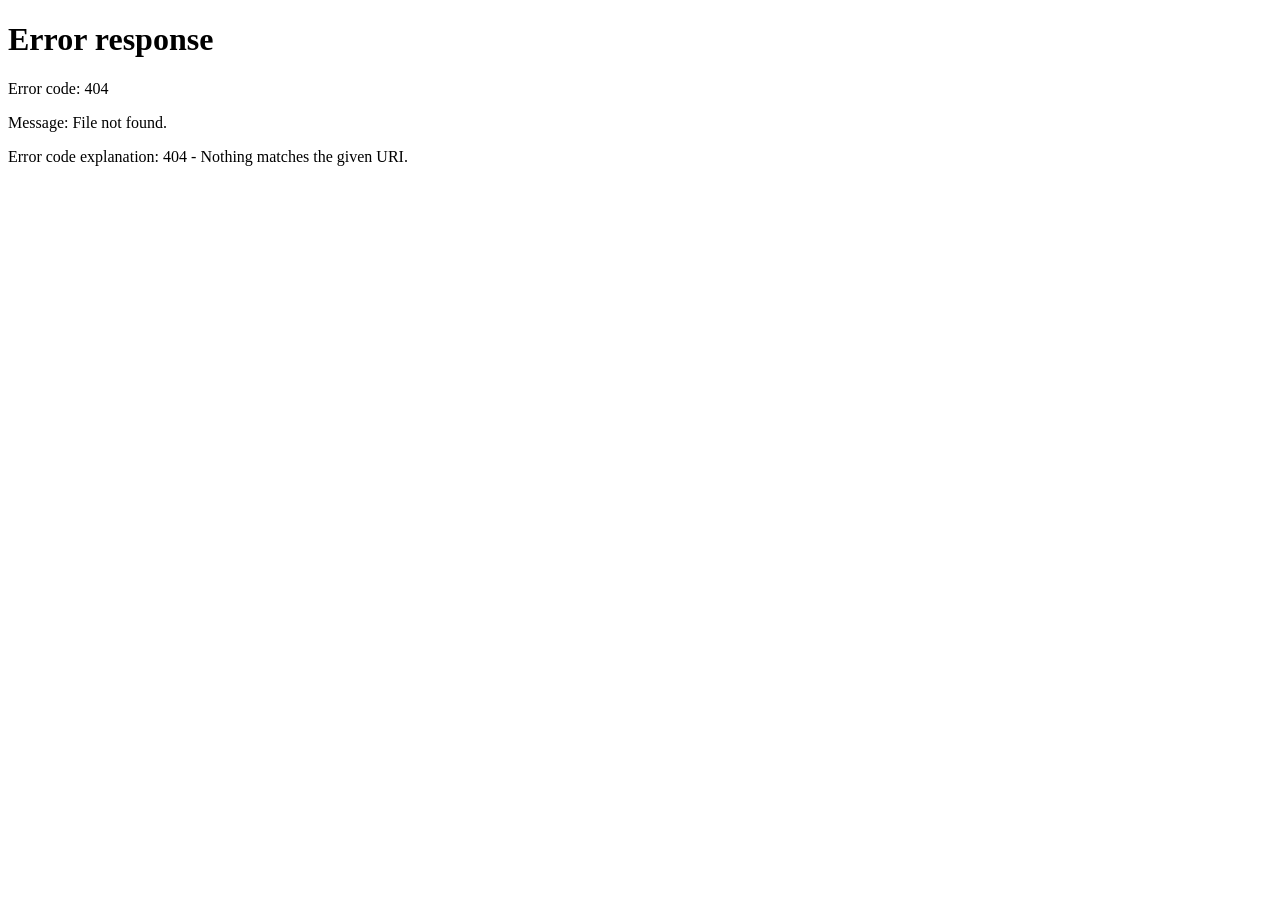
==== learn.html @ 27f0d24c "Add files via upload" ====
<!DOCTYPE html>
<html lang="en">
<head>
<meta charset="UTF-8">
<meta name="viewport" content="width=device-width, initial-scale=1.0">
<title>Mission Briefing — Study Invaders</title>
<link rel="preconnect" href="https://fonts.googleapis.com">
<link href="https://fonts.googleapis.com/css2?family=Press+Start+2P&family=VT323&display=swap" rel="stylesheet">
<link rel="stylesheet" href="assets/style.css">
<style>
  .topBar{
    display:flex;
    align-items:center;
    justify-content:space-between;
    margin-bottom:18px;
  }
  .agentTag{
    font-size:16px;
    color:var(--ink-dim);
    letter-spacing:0.5px;
  }
  .agentTag span{ color:var(--cyan); }

  h2{
    font-family:'Press Start 2P', monospace;
    font-size:15px;
    color:var(--cyan);
    letter-spacing:1px;
    margin:0 0 4px;
    text-shadow:0 0 6px rgba(76,224,210,0.5);
  }
  .fileTag{
    font-size:16px;
    color:var(--ink-dim);
    margin:0 0 26px;
  }

  /* ---------- Radar loader ---------- */
  #loadingView{
    text-align:center;
    padding:20px 0 8px;
  }
  .radar{
    width:150px;
    height:150px;
    margin:0 auto 22px;
    border-radius:50%;
    position:relative;
    background:
      radial-gradient(circle, rgba(76,224,210,0.06) 0%, transparent 70%),
      repeating-radial-gradient(circle, transparent 0, transparent 24px, rgba(76,224,210,0.12) 25px);
    border:2px solid var(--panel-edge);
    overflow:hidden;
  }
  .radarSweep{
    position:absolute;
    inset:0;
    background:conic-gradient(from 0deg, rgba(76,224,210,0.55), transparent 35%);
    animation:spin 2.2s linear infinite;
  }
  .radarBlip{
    position:absolute;
    width:6px;
    height:6px;
    background:var(--amber);
    border-radius:50%;
    box-shadow:0 0 6px rgba(255,209,102,0.9);
    animation:blipFade 1.6s ease-out forwards;
  }
  @keyframes spin{ to{ transform:rotate(360deg); } }
  @keyframes blipFade{
    0%{ opacity:0; transform:scale(0.4); }
    20%{ opacity:1; transform:scale(1); }
    100%{ opacity:0; transform:scale(1); }
  }
  #loadingStatus{
    font-size:19px;
    color:var(--amber);
    min-height:26px;
  }

  /* ---------- Result cards ---------- */
  #resultView{ display:none; }
  .card{
    background:rgba(10,11,30,0.55);
    border:2px solid var(--panel-edge);
    border-radius:8px;
    padding:16px 18px;
    margin-bottom:18px;
  }
  .cardTitle{
    font-family:'Press Start 2P', monospace;
    font-size:12px;
    letter-spacing:1.5px;
    color:var(--amber);
    margin:0 0 12px;
  }
  .summaryText{
    font-size:19px;
    line-height:1.5;
    color:var(--ink);
    margin:0;
  }
  .highlightList{
    list-style:none;
    margin:0;
    padding:0;
  }
  .highlightList li{
    font-size:18px;
    line-height:1.5;
    padding-left:22px;
    position:relative;
    margin-bottom:8px;
  }
  .highlightList li::before{
    content:"★";
    position:absolute;
    left:0;
    color:var(--cyan);
    font-size:14px;
    top:2px;
  }
  .keywordWrap{
    display:flex;
    flex-wrap:wrap;
    gap:10px;
  }
  .keywordChip{
    background:var(--panel);
    border:2px solid var(--cyan);
    color:var(--cyan);
    font-family:'VT323', monospace;
    font-size:17px;
    padding:6px 14px;
    border-radius:20px;
    cursor:pointer;
    transition:background 0.15s, color 0.15s;
  }
  .keywordChip:hover{ background:var(--cyan); color:var(--void); }
  .keywordDef{
    display:none;
    font-size:17px;
    color:var(--ink-dim);
    margin-top:10px;
    padding:10px 12px;
    border-left:2px solid var(--cyan);
    background:rgba(76,224,210,0.06);
  }
  .keywordDef.open{ display:block; }

  /* ---------- API key modal ---------- */
  #keyModal{
    position:fixed;
    inset:0;
    z-index:50;
    background:rgba(10,11,30,0.85);
    display:flex;
    align-items:center;
    justify-content:center;
    padding:24px;
  }
  #keyModal .cabinet{ max-width:420px; }
  #keyModal p{ font-size:17px; color:var(--ink-dim); line-height:1.5; }
  #keyModal a{ color:var(--cyan); }

  #errorView{
    display:none;
    text-align:center;
    padding:20px 0;
  }
  #errorView p{ font-size:18px; color:var(--ink-dim); margin-bottom:20px; }

  .bottomRow{
    display:flex;
    gap:12px;
    margin-top:8px;
  }
</style>
</head>
<body>

<canvas id="starfield"></canvas>
<div id="crt"></div>

<div class="stage">
  <div class="cabinet wide">

    <div class="topBar">
      <button class="btnGhost" onclick="window.location.href='index.html'">&larr; Back</button>
      <span class="agentTag">Agent: <span id="agentName">—</span></span>
    </div>

    <h2>MISSION BRIEFING</h2>
    <p class="fileTag" id="fileTag">Decoding transmission...</p>

    <!-- Loading state -->
    <div id="loadingView">
      <div class="radar">
        <div class="radarSweep"></div>
        <div id="blipLayer"></div>
      </div>
      <div id="loadingStatus">Scanning notes...</div>
    </div>

    <!-- Error state -->
    <div id="errorView">
      <p id="errorMessage">Transmission failed. Signal lost somewhere between here and the mothership.</p>
      <button class="btnGhost" id="retryBtn">Try again</button>
    </div>

    <!-- Result state -->
    <div id="resultView">
      <div class="card">
        <p class="cardTitle">SUMMARY</p>
        <p class="summaryText" id="summaryText"></p>
      </div>

      <div class="card">
        <p class="cardTitle">HIGHLIGHTS</p>
        <ul class="highlightList" id="highlightList"></ul>
      </div>

      <div class="card">
        <p class="cardTitle">KEYWORDS</p>
        <div class="keywordWrap" id="keywordWrap"></div>
      </div>

      <div class="bottomRow">
        <button class="btnPrimary ready" id="launchBtn">LAUNCH MISSION &gt;</button>
      </div>
    </div>

  </div>
</div>

<!-- API key setup modal -->
<div id="keyModal" style="display:none;">
  <div class="cabinet">
    <h2 style="margin-bottom:14px;">GEMINI API KEY</h2>
    <p>Study Invaders needs a Gemini API key to decode your notes. Get a free key from
      <a href="https://aistudio.google.com/apikey" target="_blank" rel="noopener">Google AI Studio</a>,
      then paste it below. It's stored only in this browser.</p>
    <fieldset>
      <label for="apiKeyInput">API key</label>
      <input type="password" id="apiKeyInput" placeholder="AIza...">
    </fieldset>
    <button class="btnPrimary ready" id="saveKeyBtn">SAVE &amp; CONTINUE</button>
  </div>
</div>

<script src="assets/pixelart.js"></script>
<script src="assets/starfield.js"></script>
<script>
const agentNameEl = document.getElementById('agentName');
const fileTagEl = document.getElementById('fileTag');
const loadingView = document.getElementById('loadingView');
const errorView = document.getElementById('errorView');
const resultView = document.getElementById('resultView');
const loadingStatus = document.getElementById('loadingStatus');
const blipLayer = document.getElementById('blipLayer');
const keyModal = document.getElementById('keyModal');

// ---------- Read handoff data from index.html ----------
const username = sessionStorage.getItem('si_username');
const noteRaw = sessionStorage.getItem('si_note');

if(!username || !noteRaw){
  window.location.href = 'index.html';
}

const note = noteRaw ? JSON.parse(noteRaw) : null;
agentNameEl.textContent = username || '—';
if(note) fileTagEl.textContent = `Decoding: ${note.name}`;

// ---------- Loading flourishes ----------
const statusMessages = [
  'Scanning notes...',
  'Extracting key intel...',
  'Cross-referencing subtopics...',
  'Compiling briefing...'
];
let statusIdx = 0;
const statusInterval = setInterval(() => {
  statusIdx = (statusIdx + 1) % statusMessages.length;
  loadingStatus.textContent = statusMessages[statusIdx];
}, 1700);

const blipInterval = setInterval(() => {
  const blip = document.createElement('div');
  blip.className = 'radarBlip';
  blip.style.left = (20 + Math.random() * 60) + '%';
  blip.style.top = (20 + Math.random() * 60) + '%';
  blipLayer.appendChild(blip);
  setTimeout(() => blip.remove(), 1600);
}, 500);

function stopLoadingFlourishes(){
  clearInterval(statusInterval);
  clearInterval(blipInterval);
}

// ---------- API key handling ----------
function getApiKey(){
  return localStorage.getItem('si_geminiKey');
}

document.getElementById('saveKeyBtn').addEventListener('click', () => {
  const val = document.getElementById('apiKeyInput').value.trim();
  if(!val) return;
  localStorage.setItem('si_geminiKey', val);
  keyModal.style.display = 'none';
  runBriefing();
});

// ---------- Gemini call ----------
const RESPONSE_SCHEMA = {
  type: "object",
  properties: {
    summary: { type: "string" },
    highlights: { type: "array", items: { type: "string" } },
    keywords: {
      type: "array",
      items: {
        type: "object",
        properties: {
          term: { type: "string" },
          definition: { type: "string" }
        },
        required: ["term", "definition"]
      }
    }
  },
  required: ["summary", "highlights", "keywords"]
};

const PROMPT = `You are a study assistant helping a student quickly review their teacher's notes before a quiz.
Based ONLY on the attached notes (do not invent information that isn't supported by them), produce:
- summary: a clear 3-5 sentence overview of what the notes cover, written for quick review.
- highlights: 5 to 8 short bullet-point strings capturing the most important facts, definitions, or must-know statements.
- keywords: 5 to 10 key terms from the notes, each with a one-sentence definition in the student's own-language style (simple, clear).
Keep language encouraging and appropriate for a student.`;

async function callGemini(apiKey){
  const parts = [{ text: PROMPT }];
  if(note.isText){
    parts.push({ text: "NOTES CONTENT:\n" + note.content });
  } else {
    parts.push({ inline_data: { mime_type: note.mimeType, data: note.content } });
  }

  const res = await fetch(
    `https://generativelanguage.googleapis.com/v1beta/models/gemini-2.5-flash:generateContent?key=${apiKey}`,
    {
      method: 'POST',
      headers: { 'Content-Type': 'application/json' },
      body: JSON.stringify({
        contents: [{ parts }],
        generationConfig: {
          responseMimeType: 'application/json',
          responseSchema: RESPONSE_SCHEMA
        }
      })
    }
  );

  if(!res.ok){
    const errText = await res.text();
    throw new Error(`Gemini API error (${res.status}): ${errText}`);
  }

  const data = await res.json();
  const textOut = data.candidates?.[0]?.content?.parts?.[0]?.text;
  if(!textOut) throw new Error('No content returned from Gemini.');
  return JSON.parse(textOut);
}

function renderResults(learnData){
  document.getElementById('summaryText').textContent = learnData.summary;

  const list = document.getElementById('highlightList');
  list.innerHTML = '';
  learnData.highlights.forEach(h => {
    const li = document.createElement('li');
    li.textContent = h;
    list.appendChild(li);
  });

  const wrap = document.getElementById('keywordWrap');
  wrap.innerHTML = '';

  let holder = document.getElementById('keywordDefsHolder');
  if(holder) holder.remove();
  holder = document.createElement('div');
  holder.id = 'keywordDefsHolder';

  learnData.keywords.forEach((kw, i) => {
    const chip = document.createElement('button');
    chip.className = 'keywordChip';
    chip.type = 'button';
    chip.textContent = kw.term;

    const def = document.createElement('div');
    def.className = 'keywordDef';
    def.id = `kwdef-${i}`;
    def.textContent = kw.definition;

    chip.addEventListener('click', () => def.classList.toggle('open'));

    wrap.appendChild(chip);
    holder.appendChild(def);
  });

  wrap.after(holder);
}

async function runBriefing(){
  const apiKey = getApiKey();
  if(!apiKey){
    keyModal.style.display = 'flex';
    return;
  }

  loadingView.style.display = 'block';
  errorView.style.display = 'none';
  resultView.style.display = 'none';

  try{
    const learnData = await callGemini(apiKey);
    sessionStorage.setItem('si_learnData', JSON.stringify(learnData));
    stopLoadingFlourishes();
    loadingView.style.display = 'none';
    resultView.style.display = 'block';
    renderResults(learnData);
  } catch(err){
    console.error(err);
    stopLoadingFlourishes();
    loadingView.style.display = 'none';
    errorView.style.display = 'block';
    document.getElementById('errorMessage').textContent =
      "Transmission failed: " + err.message;
  }
}

document.getElementById('retryBtn').addEventListener('click', runBriefing);

document.getElementById('launchBtn').addEventListener('click', () => {
  window.location.href = 'play.html';
});

// Kick off on page load
if(note) runBriefing();
</script>

</body>
</html>
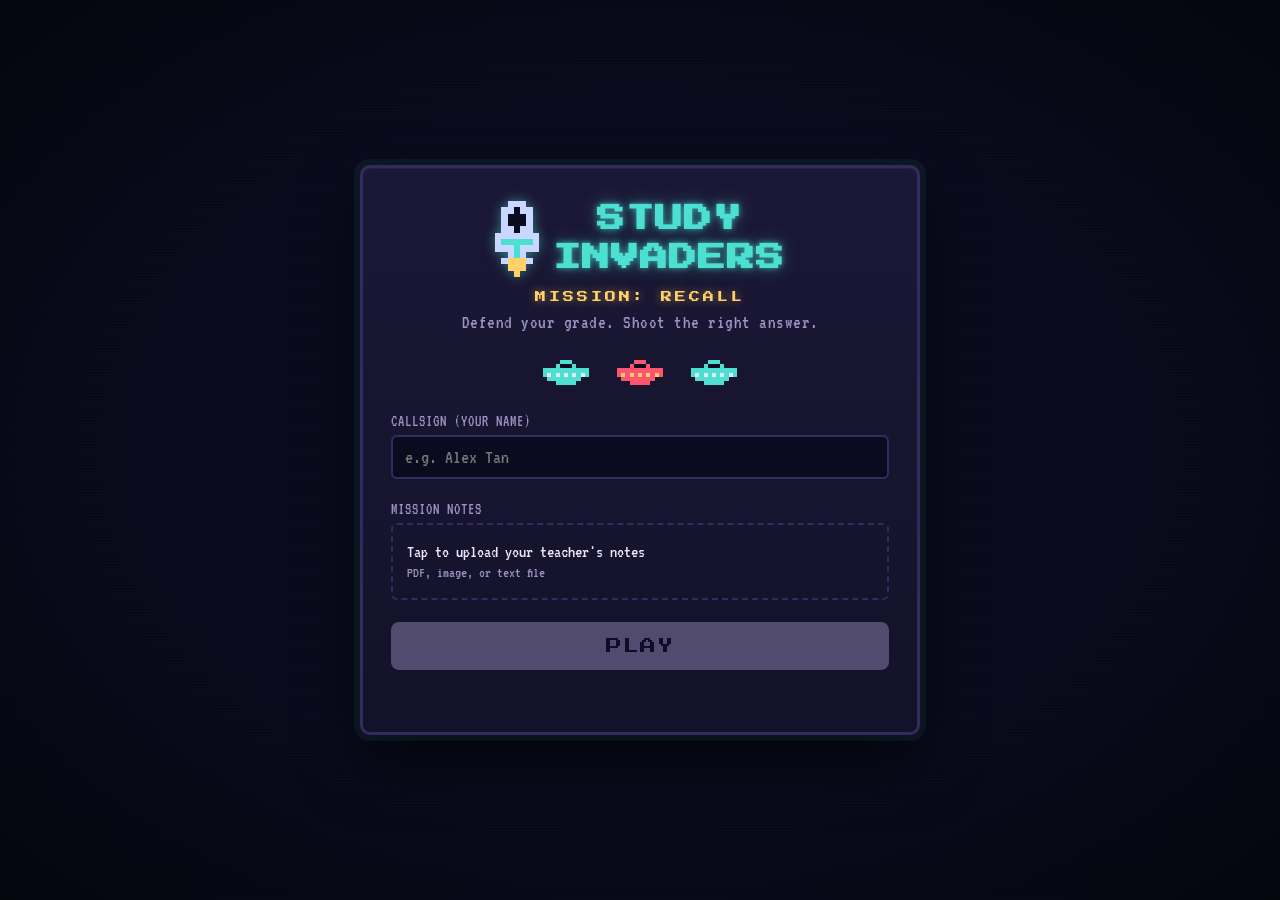
==== commit 8423c889: "Update learn.html" ====
--- a/assets/style.css
+++ b/assets/style.css
@@ -0,0 +1,330 @@
+/* ============================================
+   STUDY INVADERS: MISSION RECALL
+   Shared stylesheet — used by every screen
+   ============================================ */
+
+:root{
+  --void:#0a0b1e;
+  --panel:#1b1836;
+  --panel-edge:#332a5e;
+  --ink:#e9e6f7;
+  --ink-dim:#9c93c2;
+  --cyan:#4ce0d2;
+  --red:#ff5470;
+  --amber:#ffd166;
+}
+
+*{ box-sizing:border-box; }
+
+html,body{
+  margin:0;
+  min-height:100%;
+  background:var(--void);
+  color:var(--ink);
+  font-family:'VT323', monospace;
+}
+
+body{
+  min-height:100vh;
+}
+
+/* ---------- Background layers (starfield + CRT) ---------- */
+#starfield{
+  position:fixed;
+  inset:0;
+  z-index:0;
+}
+
+#crt{
+  position:fixed;
+  inset:0;
+  z-index:5;
+  pointer-events:none;
+  background:
+    repeating-linear-gradient(
+      to bottom,
+      rgba(0,0,0,0.15) 0px,
+      rgba(0,0,0,0.15) 1px,
+      transparent 2px,
+      transparent 3px
+    ),
+    radial-gradient(ellipse at center, rgba(0,0,0,0) 55%, rgba(0,0,0,0.55) 100%);
+  mix-blend-mode:multiply;
+}
+
+.stage{
+  position:relative;
+  z-index:10;
+  min-height:100vh;
+  display:flex;
+  align-items:center;
+  justify-content:center;
+  padding:24px;
+}
+
+.cabinet{
+  width:100%;
+  max-width:560px;
+  background:linear-gradient(180deg, var(--panel), #14112a);
+  border:3px solid var(--panel-edge);
+  border-radius:10px;
+  box-shadow:
+    0 0 0 6px rgba(76,224,210,0.06),
+    0 30px 60px rgba(0,0,0,0.55),
+    inset 0 1px 0 rgba(255,255,255,0.05);
+  padding:32px 28px 28px;
+  text-align:center;
+}
+
+.cabinet.wide{
+  max-width:680px;
+  text-align:left;
+}
+
+/* ---------- Typography ---------- */
+h1{
+  font-family:'Press Start 2P', monospace;
+  font-size:clamp(18px, 5vw, 28px);
+  line-height:1.4;
+  margin:0;
+  color:var(--cyan);
+  text-shadow:
+    0 0 6px rgba(76,224,210,0.7),
+    0 0 18px rgba(76,224,210,0.35);
+  letter-spacing:1px;
+}
+
+.missionTag{
+  font-family:'Press Start 2P', monospace;
+  font-size:11px;
+  color:var(--amber);
+  letter-spacing:3px;
+  margin:14px 0 0;
+  text-shadow:0 0 8px rgba(255,209,102,0.5);
+}
+
+.tagline{
+  font-size:19px;
+  color:var(--ink-dim);
+  margin:10px 0 28px;
+  letter-spacing:0.5px;
+}
+
+/* ---------- Titled sprite row ---------- */
+.titleRow{
+  display:flex;
+  align-items:center;
+  justify-content:center;
+  gap:14px;
+  margin-bottom:6px;
+}
+
+/* ---------- Form elements ---------- */
+fieldset{
+  border:none;
+  margin:0 0 22px;
+  padding:0;
+  text-align:left;
+}
+
+label{
+  display:block;
+  font-size:16px;
+  letter-spacing:1px;
+  color:var(--ink-dim);
+  text-transform:uppercase;
+  margin-bottom:6px;
+}
+
+input[type="text"],
+input[type="password"]{
+  width:100%;
+  background:var(--void);
+  border:2px solid var(--panel-edge);
+  border-radius:6px;
+  color:var(--ink);
+  font-family:'VT323', monospace;
+  font-size:20px;
+  padding:10px 12px;
+  outline:none;
+  transition:border-color 0.15s, box-shadow 0.15s;
+}
+
+input[type="text"]:focus,
+input[type="password"]:focus,
+.uploadZone:focus-within{
+  border-color:var(--cyan);
+  box-shadow:0 0 0 3px rgba(76,224,210,0.25);
+}
+
+.uploadZone{
+  border:2px dashed var(--panel-edge);
+  border-radius:6px;
+  padding:18px 14px;
+  cursor:pointer;
+  transition:border-color 0.15s, background 0.15s;
+  position:relative;
+}
+
+.uploadZone:hover{
+  border-color:var(--cyan);
+  background:rgba(76,224,210,0.05);
+}
+
+.uploadZone input[type="file"]{
+  position:absolute;
+  inset:0;
+  opacity:0;
+  cursor:pointer;
+}
+
+.uploadZone .zoneLabel{ font-size:18px; color:var(--ink); }
+.uploadZone .zoneHint{ font-size:15px; color:var(--ink-dim); margin-top:4px; }
+.uploadZone.hasFile{ border-color:var(--cyan); border-style:solid; }
+.uploadZone.hasFile .zoneLabel{ color:var(--cyan); }
+
+/* ---------- Buttons ---------- */
+.btnPrimary{
+  width:100%;
+  font-family:'Press Start 2P', monospace;
+  font-size:16px;
+  letter-spacing:1px;
+  padding:16px;
+  border-radius:8px;
+  border:none;
+  cursor:pointer;
+  background:var(--ink-dim);
+  color:var(--void);
+  opacity:0.45;
+  transition:opacity 0.2s, transform 0.1s, background 0.2s, box-shadow 0.2s;
+}
+
+.btnPrimary.ready{
+  background:var(--cyan);
+  opacity:1;
+  box-shadow:0 0 20px rgba(76,224,210,0.45);
+}
+
+.btnPrimary.ready:hover{ transform:translateY(-2px); box-shadow:0 0 28px rgba(76,224,210,0.65); }
+.btnPrimary.ready:active{ transform:translateY(0); }
+
+.btnGhost{
+  font-family:'VT323', monospace;
+  font-size:18px;
+  color:var(--ink-dim);
+  background:transparent;
+  border:2px solid var(--panel-edge);
+  border-radius:6px;
+  padding:8px 16px;
+  cursor:pointer;
+  transition:border-color 0.15s, color 0.15s;
+}
+
+.btnGhost:hover{ border-color:var(--cyan); color:var(--cyan); }
+
+#status{
+  margin-top:14px;
+  font-size:16px;
+  min-height:20px;
+  color:var(--amber);
+}
+
+/* ---------- Radar loader (reusable across pages) ---------- */
+.radarLoader{
+  width:150px;
+  height:150px;
+  margin:0 auto 22px;
+  border-radius:50%;
+  position:relative;
+  background:
+    radial-gradient(circle, rgba(76,224,210,0.06) 0%, transparent 70%),
+    repeating-radial-gradient(circle, transparent 0, transparent 24px, rgba(76,224,210,0.12) 25px);
+  border:2px solid var(--panel-edge);
+  overflow:hidden;
+}
+.radarLoader .radarSweep{
+  position:absolute;
+  inset:0;
+  background:conic-gradient(from 0deg, rgba(76,224,210,0.55), transparent 35%);
+  animation:radarSpin 2.2s linear infinite;
+}
+.radarBlip{
+  position:absolute;
+  width:6px;
+  height:6px;
+  background:var(--amber);
+  border-radius:50%;
+  box-shadow:0 0 6px rgba(255,209,102,0.9);
+  animation:blipFade 1.6s ease-out forwards;
+}
+@keyframes radarSpin{ to{ transform:rotate(360deg); } }
+@keyframes blipFade{
+  0%{ opacity:0; transform:scale(0.4); }
+  20%{ opacity:1; transform:scale(1); }
+  100%{ opacity:0; transform:scale(1); }
+}
+.loadingStatusText{
+  font-size:19px;
+  color:var(--amber);
+  min-height:26px;
+  text-align:center;
+}
+
+/* ---------- Modal overlay (reusable across pages) ---------- */
+.modalOverlay{
+  position:fixed;
+  inset:0;
+  z-index:50;
+  background:rgba(10,11,30,0.85);
+  display:flex;
+  align-items:center;
+  justify-content:center;
+  padding:24px;
+}
+.modalOverlay .cabinet{ max-width:420px; }
+.modalOverlay p{ font-size:17px; color:var(--ink-dim); line-height:1.5; }
+.modalOverlay a{ color:var(--cyan); }
+
+/* ---------- Result cards (reusable across pages) ---------- */
+.card{
+  background:rgba(10,11,30,0.55);
+  border:2px solid var(--panel-edge);
+  border-radius:8px;
+  padding:16px 18px;
+  margin-bottom:18px;
+  text-align:left;
+}
+.cardTitle{
+  font-family:'Press Start 2P', monospace;
+  font-size:12px;
+  letter-spacing:1.5px;
+  color:var(--amber);
+  margin:0 0 12px;
+}
+
+/* ---------- Top bar (reusable across pages) ---------- */
+.topBar{
+  display:flex;
+  align-items:center;
+  justify-content:space-between;
+  margin-bottom:18px;
+}
+.agentTag{
+  font-size:16px;
+  color:var(--ink-dim);
+  letter-spacing:0.5px;
+}
+.agentTag span{ color:var(--cyan); }
+
+h2{
+  font-family:'Press Start 2P', monospace;
+  font-size:15px;
+  color:var(--cyan);
+  letter-spacing:1px;
+  margin:0 0 4px;
+  text-shadow:0 0 6px rgba(76,224,210,0.5);
+}
+
+@media (prefers-reduced-motion: reduce){
+  .noMotion, #rocketIcon, .ufoRow img{ animation:none !important; }
+}
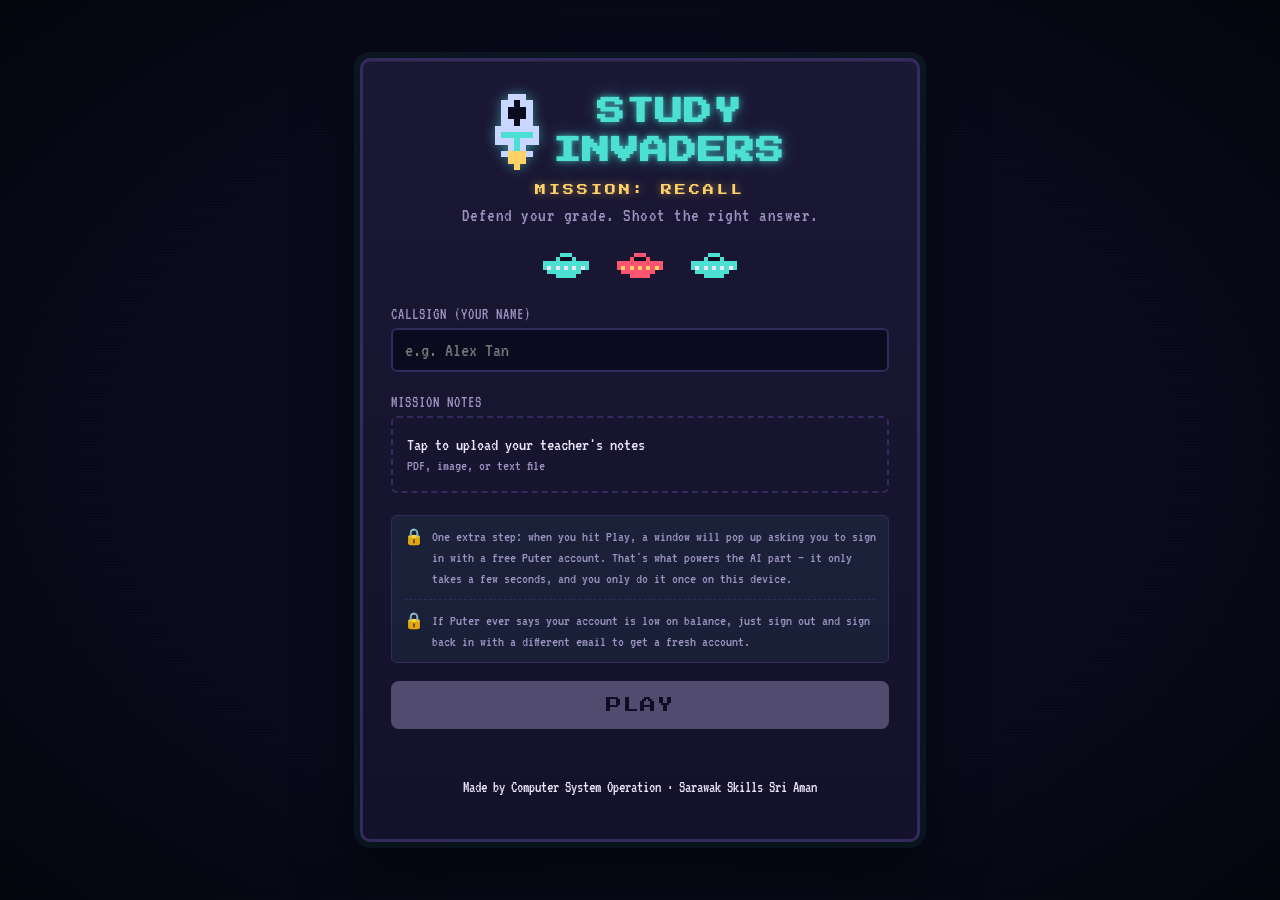
==== commit 95cbb61a: "Update learn.html" ====
--- a/learn.html
+++ b/learn.html
@@ -7,93 +7,13 @@
 <link rel="preconnect" href="https://fonts.googleapis.com">
 <link href="https://fonts.googleapis.com/css2?family=Press+Start+2P&family=VT323&display=swap" rel="stylesheet">
 <link rel="stylesheet" href="assets/style.css">
+<link rel="icon" type="image/svg+xml" href="assets/favicon.svg">
+<link rel="alternate icon" href="assets/favicon.ico">
 <style>
-  .topBar{
-    display:flex;
-    align-items:center;
-    justify-content:space-between;
-    margin-bottom:18px;
-  }
-  .agentTag{
-    font-size:16px;
-    color:var(--ink-dim);
-    letter-spacing:0.5px;
-  }
-  .agentTag span{ color:var(--cyan); }
-
-  h2{
-    font-family:'Press Start 2P', monospace;
-    font-size:15px;
-    color:var(--cyan);
-    letter-spacing:1px;
-    margin:0 0 4px;
-    text-shadow:0 0 6px rgba(76,224,210,0.5);
-  }
   .fileTag{
     font-size:16px;
     color:var(--ink-dim);
     margin:0 0 26px;
-  }
-
-  /* ---------- Radar loader ---------- */
-  #loadingView{
-    text-align:center;
-    padding:20px 0 8px;
-  }
-  .radar{
-    width:150px;
-    height:150px;
-    margin:0 auto 22px;
-    border-radius:50%;
-    position:relative;
-    background:
-      radial-gradient(circle, rgba(76,224,210,0.06) 0%, transparent 70%),
-      repeating-radial-gradient(circle, transparent 0, transparent 24px, rgba(76,224,210,0.12) 25px);
-    border:2px solid var(--panel-edge);
-    overflow:hidden;
-  }
-  .radarSweep{
-    position:absolute;
-    inset:0;
-    background:conic-gradient(from 0deg, rgba(76,224,210,0.55), transparent 35%);
-    animation:spin 2.2s linear infinite;
-  }
-  .radarBlip{
-    position:absolute;
-    width:6px;
-    height:6px;
-    background:var(--amber);
-    border-radius:50%;
-    box-shadow:0 0 6px rgba(255,209,102,0.9);
-    animation:blipFade 1.6s ease-out forwards;
-  }
-  @keyframes spin{ to{ transform:rotate(360deg); } }
-  @keyframes blipFade{
-    0%{ opacity:0; transform:scale(0.4); }
-    20%{ opacity:1; transform:scale(1); }
-    100%{ opacity:0; transform:scale(1); }
-  }
-  #loadingStatus{
-    font-size:19px;
-    color:var(--amber);
-    min-height:26px;
-  }
-
-  /* ---------- Result cards ---------- */
-  #resultView{ display:none; }
-  .card{
-    background:rgba(10,11,30,0.55);
-    border:2px solid var(--panel-edge);
-    border-radius:8px;
-    padding:16px 18px;
-    margin-bottom:18px;
-  }
-  .cardTitle{
-    font-family:'Press Start 2P', monospace;
-    font-size:12px;
-    letter-spacing:1.5px;
-    color:var(--amber);
-    margin:0 0 12px;
   }
   .summaryText{
     font-size:19px;
@@ -148,29 +68,6 @@
     background:rgba(76,224,210,0.06);
   }
   .keywordDef.open{ display:block; }
-
-  /* ---------- API key modal ---------- */
-  #keyModal{
-    position:fixed;
-    inset:0;
-    z-index:50;
-    background:rgba(10,11,30,0.85);
-    display:flex;
-    align-items:center;
-    justify-content:center;
-    padding:24px;
-  }
-  #keyModal .cabinet{ max-width:420px; }
-  #keyModal p{ font-size:17px; color:var(--ink-dim); line-height:1.5; }
-  #keyModal a{ color:var(--cyan); }
-
-  #errorView{
-    display:none;
-    text-align:center;
-    padding:20px 0;
-  }
-  #errorView p{ font-size:18px; color:var(--ink-dim); margin-bottom:20px; }
-
   .bottomRow{
     display:flex;
     gap:12px;
@@ -187,199 +84,64 @@
   <div class="cabinet wide">
 
     <div class="topBar">
-      <button class="btnGhost" onclick="window.location.href='index.html'">&larr; Back</button>
-      <span class="agentTag">Agent: <span id="agentName">—</span></span>
+      <button class="btnGhost" onclick="window.location.href='index.html'" data-i18n="backBtn">&larr; Back</button>
+      <span class="agentTag"><span data-i18n="agentLabel">Agent:</span> <span id="agentName">—</span></span>
     </div>
 
-    <h2>MISSION BRIEFING</h2>
-    <p class="fileTag" id="fileTag">Decoding transmission...</p>
+    <h2 data-i18n="missionBriefing">MISSION BRIEFING</h2>
+    <p class="fileTag" id="fileTag"></p>
 
-    <!-- Loading state -->
-    <div id="loadingView">
-      <div class="radar">
-        <div class="radarSweep"></div>
-        <div id="blipLayer"></div>
-      </div>
-      <div id="loadingStatus">Scanning notes...</div>
-    </div>
-
-    <!-- Error state -->
-    <div id="errorView">
-      <p id="errorMessage">Transmission failed. Signal lost somewhere between here and the mothership.</p>
-      <button class="btnGhost" id="retryBtn">Try again</button>
-    </div>
-
-    <!-- Result state -->
     <div id="resultView">
       <div class="card">
-        <p class="cardTitle">SUMMARY</p>
+        <p class="cardTitle" data-i18n="summaryTitle">SUMMARY</p>
         <p class="summaryText" id="summaryText"></p>
       </div>
 
       <div class="card">
-        <p class="cardTitle">HIGHLIGHTS</p>
+        <p class="cardTitle" data-i18n="highlightsTitle">HIGHLIGHTS</p>
         <ul class="highlightList" id="highlightList"></ul>
       </div>
 
       <div class="card">
-        <p class="cardTitle">KEYWORDS</p>
+        <p class="cardTitle" data-i18n="keywordsTitle">KEYWORDS</p>
         <div class="keywordWrap" id="keywordWrap"></div>
       </div>
 
       <div class="bottomRow">
-        <button class="btnPrimary ready" id="launchBtn">LAUNCH MISSION &gt;</button>
+        <button class="btnPrimary ready" id="launchBtn" data-i18n="launchMissionBtn">LAUNCH MISSION &gt;</button>
       </div>
     </div>
 
-  </div>
-</div>
+    <p class="creditFooter" data-i18n="creditFooter">Made by Computer System Operation &middot; Sarawak Skills Sri Aman</p>
 
-<!-- API key setup modal -->
-<div id="keyModal" style="display:none;">
-  <div class="cabinet">
-    <h2 style="margin-bottom:14px;">GEMINI API KEY</h2>
-    <p>Study Invaders needs a Gemini API key to decode your notes. Get a free key from
-      <a href="https://aistudio.google.com/apikey" target="_blank" rel="noopener">Google AI Studio</a>,
-      then paste it below. It's stored only in this browser.</p>
-    <fieldset>
-      <label for="apiKeyInput">API key</label>
-      <input type="password" id="apiKeyInput" placeholder="AIza...">
-    </fieldset>
-    <button class="btnPrimary ready" id="saveKeyBtn">SAVE &amp; CONTINUE</button>
   </div>
 </div>
 
 <script src="assets/pixelart.js"></script>
 <script src="assets/starfield.js"></script>
+<script src="assets/i18n.js"></script>
 <script>
-const agentNameEl = document.getElementById('agentName');
-const fileTagEl = document.getElementById('fileTag');
-const loadingView = document.getElementById('loadingView');
-const errorView = document.getElementById('errorView');
-const resultView = document.getElementById('resultView');
-const loadingStatus = document.getElementById('loadingStatus');
-const blipLayer = document.getElementById('blipLayer');
-const keyModal = document.getElementById('keyModal');
-
-// ---------- Read handoff data from index.html ----------
+// This page only ever displays data that index.html already fetched from
+// Gemini. If that data isn't present, there's nothing to show — send the
+// student back to start a mission properly.
 const username = sessionStorage.getItem('si_username');
 const noteRaw = sessionStorage.getItem('si_note');
+const learnDataRaw = sessionStorage.getItem('si_learnData');
 
-if(!username || !noteRaw){
+if(!username || !noteRaw || !learnDataRaw){
   window.location.href = 'index.html';
 }
 
 const note = noteRaw ? JSON.parse(noteRaw) : null;
-agentNameEl.textContent = username || '—';
-if(note) fileTagEl.textContent = `Decoding: ${note.name}`;
+const learnData = learnDataRaw ? JSON.parse(learnDataRaw) : null;
 
-// ---------- Loading flourishes ----------
-const statusMessages = [
-  'Scanning notes...',
-  'Extracting key intel...',
-  'Cross-referencing subtopics...',
-  'Compiling briefing...'
-];
-let statusIdx = 0;
-const statusInterval = setInterval(() => {
-  statusIdx = (statusIdx + 1) % statusMessages.length;
-  loadingStatus.textContent = statusMessages[statusIdx];
-}, 1700);
+document.getElementById('agentName').textContent = username || '—';
+if(note) document.getElementById('fileTag').textContent = t('sourceLabel') + note.name;
 
-const blipInterval = setInterval(() => {
-  const blip = document.createElement('div');
-  blip.className = 'radarBlip';
-  blip.style.left = (20 + Math.random() * 60) + '%';
-  blip.style.top = (20 + Math.random() * 60) + '%';
-  blipLayer.appendChild(blip);
-  setTimeout(() => blip.remove(), 1600);
-}, 500);
-
-function stopLoadingFlourishes(){
-  clearInterval(statusInterval);
-  clearInterval(blipInterval);
-}
-
-// ---------- API key handling ----------
-function getApiKey(){
-  return localStorage.getItem('si_geminiKey');
-}
-
-document.getElementById('saveKeyBtn').addEventListener('click', () => {
-  const val = document.getElementById('apiKeyInput').value.trim();
-  if(!val) return;
-  localStorage.setItem('si_geminiKey', val);
-  keyModal.style.display = 'none';
-  runBriefing();
-});
-
-// ---------- Gemini call ----------
-const RESPONSE_SCHEMA = {
-  type: "object",
-  properties: {
-    summary: { type: "string" },
-    highlights: { type: "array", items: { type: "string" } },
-    keywords: {
-      type: "array",
-      items: {
-        type: "object",
-        properties: {
-          term: { type: "string" },
-          definition: { type: "string" }
-        },
-        required: ["term", "definition"]
-      }
-    }
-  },
-  required: ["summary", "highlights", "keywords"]
-};
-
-const PROMPT = `You are a study assistant helping a student quickly review their teacher's notes before a quiz.
-Based ONLY on the attached notes (do not invent information that isn't supported by them), produce:
-- summary: a clear 3-5 sentence overview of what the notes cover, written for quick review.
-- highlights: 5 to 8 short bullet-point strings capturing the most important facts, definitions, or must-know statements.
-- keywords: 5 to 10 key terms from the notes, each with a one-sentence definition in the student's own-language style (simple, clear).
-Keep language encouraging and appropriate for a student.`;
-
-async function callGemini(apiKey){
-  const parts = [{ text: PROMPT }];
-  if(note.isText){
-    parts.push({ text: "NOTES CONTENT:\n" + note.content });
-  } else {
-    parts.push({ inline_data: { mime_type: note.mimeType, data: note.content } });
-  }
-
-  const res = await fetch(
-    `https://generativelanguage.googleapis.com/v1beta/models/gemini-2.5-flash:generateContent?key=${apiKey}`,
-    {
-      method: 'POST',
-      headers: { 'Content-Type': 'application/json' },
-      body: JSON.stringify({
-        contents: [{ parts }],
-        generationConfig: {
-          responseMimeType: 'application/json',
-          responseSchema: RESPONSE_SCHEMA
-        }
-      })
-    }
-  );
-
-  if(!res.ok){
-    const errText = await res.text();
-    throw new Error(`Gemini API error (${res.status}): ${errText}`);
-  }
-
-  const data = await res.json();
-  const textOut = data.candidates?.[0]?.content?.parts?.[0]?.text;
-  if(!textOut) throw new Error('No content returned from Gemini.');
-  return JSON.parse(textOut);
-}
-
-function renderResults(learnData){
+if(learnData){
   document.getElementById('summaryText').textContent = learnData.summary;
 
   const list = document.getElementById('highlightList');
-  list.innerHTML = '';
   learnData.highlights.forEach(h => {
     const li = document.createElement('li');
     li.textContent = h;
@@ -387,11 +149,7 @@
   });
 
   const wrap = document.getElementById('keywordWrap');
-  wrap.innerHTML = '';
-
-  let holder = document.getElementById('keywordDefsHolder');
-  if(holder) holder.remove();
-  holder = document.createElement('div');
+  const holder = document.createElement('div');
   holder.id = 'keywordDefsHolder';
 
   learnData.keywords.forEach((kw, i) => {
@@ -414,42 +172,11 @@
   wrap.after(holder);
 }
 
-async function runBriefing(){
-  const apiKey = getApiKey();
-  if(!apiKey){
-    keyModal.style.display = 'flex';
-    return;
-  }
-
-  loadingView.style.display = 'block';
-  errorView.style.display = 'none';
-  resultView.style.display = 'none';
-
-  try{
-    const learnData = await callGemini(apiKey);
-    sessionStorage.setItem('si_learnData', JSON.stringify(learnData));
-    stopLoadingFlourishes();
-    loadingView.style.display = 'none';
-    resultView.style.display = 'block';
-    renderResults(learnData);
-  } catch(err){
-    console.error(err);
-    stopLoadingFlourishes();
-    loadingView.style.display = 'none';
-    errorView.style.display = 'block';
-    document.getElementById('errorMessage').textContent =
-      "Transmission failed: " + err.message;
-  }
-}
-
-document.getElementById('retryBtn').addEventListener('click', runBriefing);
-
 document.getElementById('launchBtn').addEventListener('click', () => {
   window.location.href = 'play.html';
 });
 
-// Kick off on page load
-if(note) runBriefing();
+initI18n();
 </script>
 
 </body>
--- a/assets/style.css
+++ b/assets/style.css
@@ -196,12 +196,14 @@
   background:var(--ink-dim);
   color:var(--void);
   opacity:0.45;
+  pointer-events:none;
   transition:opacity 0.2s, transform 0.1s, background 0.2s, box-shadow 0.2s;
 }
 
 .btnPrimary.ready{
   background:var(--cyan);
   opacity:1;
+  pointer-events:auto;
   box-shadow:0 0 20px rgba(76,224,210,0.45);
 }
 
@@ -229,102 +231,6 @@
   color:var(--amber);
 }
 
-/* ---------- Radar loader (reusable across pages) ---------- */
-.radarLoader{
-  width:150px;
-  height:150px;
-  margin:0 auto 22px;
-  border-radius:50%;
-  position:relative;
-  background:
-    radial-gradient(circle, rgba(76,224,210,0.06) 0%, transparent 70%),
-    repeating-radial-gradient(circle, transparent 0, transparent 24px, rgba(76,224,210,0.12) 25px);
-  border:2px solid var(--panel-edge);
-  overflow:hidden;
-}
-.radarLoader .radarSweep{
-  position:absolute;
-  inset:0;
-  background:conic-gradient(from 0deg, rgba(76,224,210,0.55), transparent 35%);
-  animation:radarSpin 2.2s linear infinite;
-}
-.radarBlip{
-  position:absolute;
-  width:6px;
-  height:6px;
-  background:var(--amber);
-  border-radius:50%;
-  box-shadow:0 0 6px rgba(255,209,102,0.9);
-  animation:blipFade 1.6s ease-out forwards;
-}
-@keyframes radarSpin{ to{ transform:rotate(360deg); } }
-@keyframes blipFade{
-  0%{ opacity:0; transform:scale(0.4); }
-  20%{ opacity:1; transform:scale(1); }
-  100%{ opacity:0; transform:scale(1); }
-}
-.loadingStatusText{
-  font-size:19px;
-  color:var(--amber);
-  min-height:26px;
-  text-align:center;
-}
-
-/* ---------- Modal overlay (reusable across pages) ---------- */
-.modalOverlay{
-  position:fixed;
-  inset:0;
-  z-index:50;
-  background:rgba(10,11,30,0.85);
-  display:flex;
-  align-items:center;
-  justify-content:center;
-  padding:24px;
-}
-.modalOverlay .cabinet{ max-width:420px; }
-.modalOverlay p{ font-size:17px; color:var(--ink-dim); line-height:1.5; }
-.modalOverlay a{ color:var(--cyan); }
-
-/* ---------- Result cards (reusable across pages) ---------- */
-.card{
-  background:rgba(10,11,30,0.55);
-  border:2px solid var(--panel-edge);
-  border-radius:8px;
-  padding:16px 18px;
-  margin-bottom:18px;
-  text-align:left;
-}
-.cardTitle{
-  font-family:'Press Start 2P', monospace;
-  font-size:12px;
-  letter-spacing:1.5px;
-  color:var(--amber);
-  margin:0 0 12px;
-}
-
-/* ---------- Top bar (reusable across pages) ---------- */
-.topBar{
-  display:flex;
-  align-items:center;
-  justify-content:space-between;
-  margin-bottom:18px;
-}
-.agentTag{
-  font-size:16px;
-  color:var(--ink-dim);
-  letter-spacing:0.5px;
-}
-.agentTag span{ color:var(--cyan); }
-
-h2{
-  font-family:'Press Start 2P', monospace;
-  font-size:15px;
-  color:var(--cyan);
-  letter-spacing:1px;
-  margin:0 0 4px;
-  text-shadow:0 0 6px rgba(76,224,210,0.5);
-}
-
 @media (prefers-reduced-motion: reduce){
   .noMotion, #rocketIcon, .ufoRow img{ animation:none !important; }
 }
